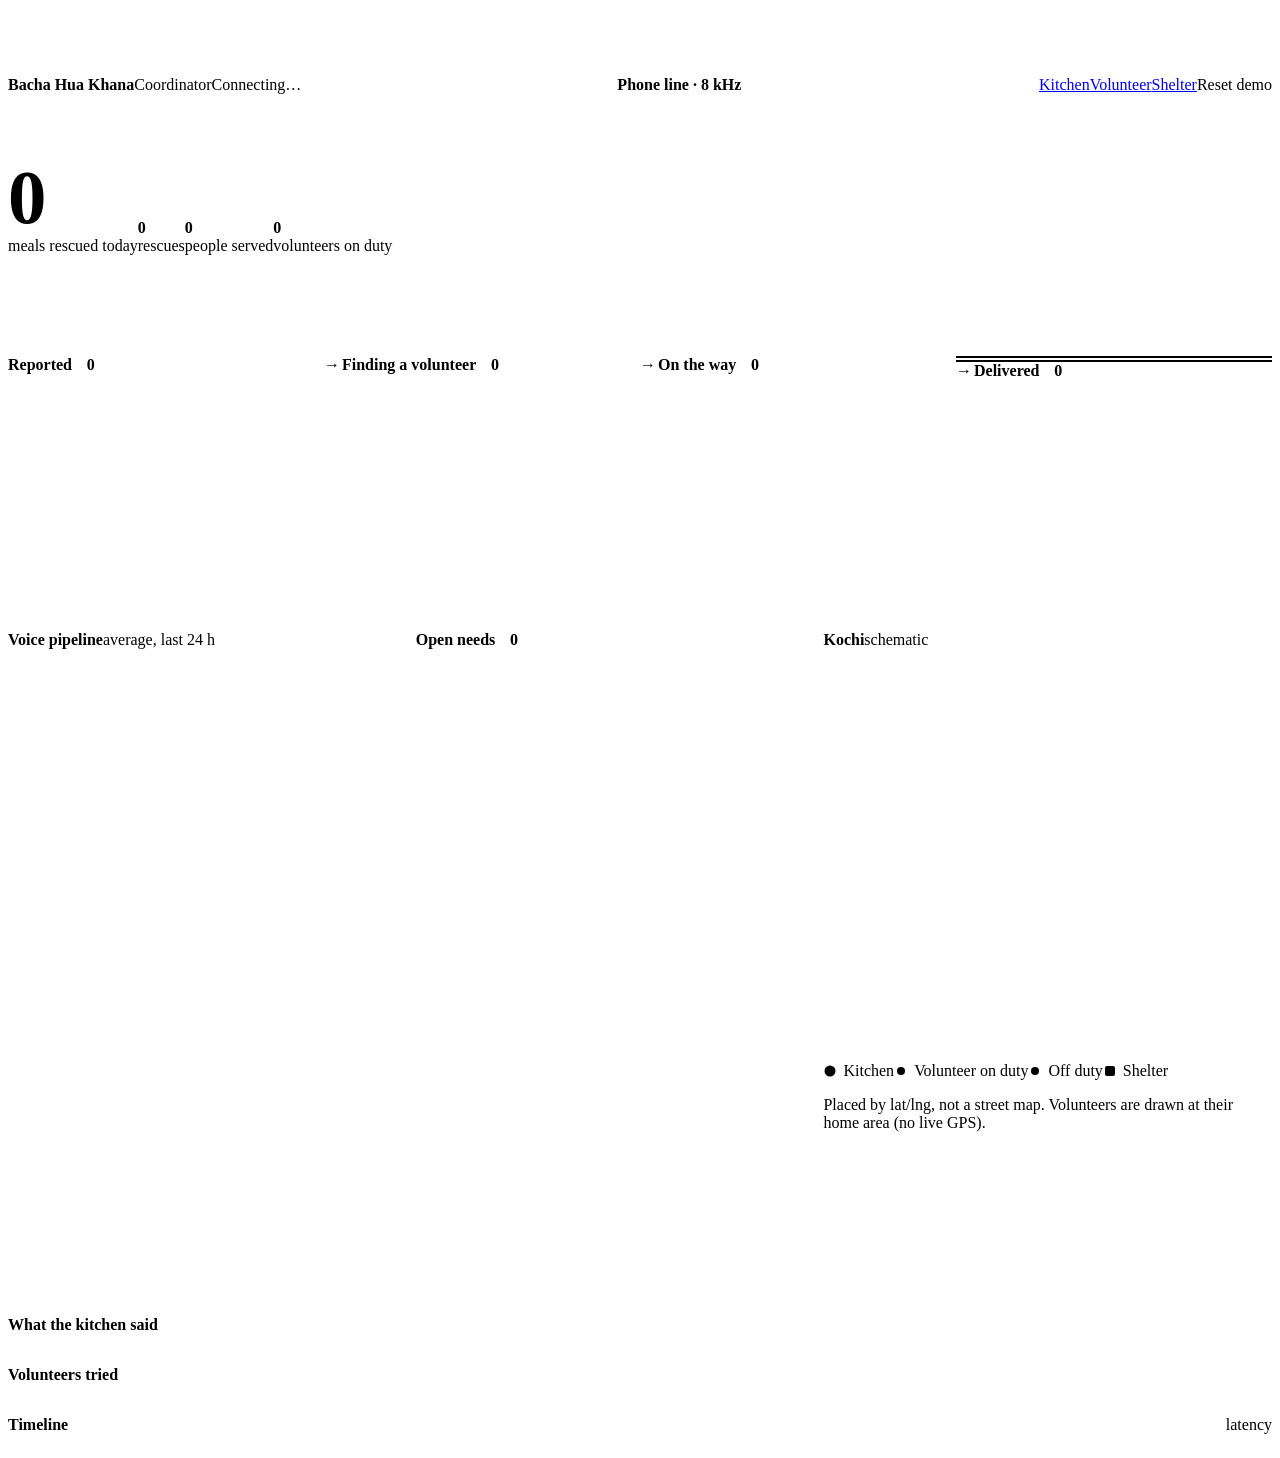
==== frontend/dashboard/index.html @ 90af8d41 "before UI v2 Snapshot of the app after PROMPTS_UI.md (design system, the four screens, home page, i" ====
<!doctype html>
<html lang="en">
<head>
  <meta charset="utf-8">
  <meta name="viewport" content="width=device-width, initial-scale=1, viewport-fit=cover">
  <meta name="theme-color" content="#FAFAF7">
  <title>Bacha Hua Khana · Dashboard</title>
  <link rel="preload" href="/assets/fonts/baloo2-latin-400-800.woff2" as="font" type="font/woff2" crossorigin>
  <link rel="preload" href="/assets/fonts/hind-latin-400.woff2" as="font" type="font/woff2" crossorigin>
  <link rel="icon" href="/assets/favicon.svg" type="image/svg+xml">
  <link rel="stylesheet" href="/assets/design.css">
  <link rel="stylesheet" href="dashboard.css">
</head>
<!-- The coordinator's live view, read as a route board: each report is a KOT slip that travels
     from "Reported" to "Delivered". Click a slip for its full timeline. Kept live by /ws/dashboard. -->
<body class="is-loading">
  <header class="top">
    <div class="brand">
      <h1 class="brand-name">Bacha Hua Khana</h1>
      <span class="brand-role">Coordinator</span>
    </div>
    <span class="conn" id="conn" data-state="reconnecting" role="status">
      <span class="conn-dot" aria-hidden="true"></span><span id="conn-word">Connecting…</span>
    </span>
    <span id="phone-mode" class="phone-badge" hidden
          title="Every clip goes through an 8 kHz, 300–3400 Hz phone-line filter before speech to text">
      <svg class="icon" aria-hidden="true"><use href="/assets/icons.svg#phone"/></svg>Phone line · 8 kHz
    </span>
    <nav class="top-links" aria-label="Other screens">
      <a href="/kitchen/">Kitchen</a><a href="/volunteer/">Volunteer</a><a href="/ngo/">Shelter</a>
    </nav>
    <button id="reset" class="quiet-btn" type="button">Reset demo</button>
  </header>

  <main id="content" data-reveal>
  <section class="strip" aria-label="Impact today">
    <div class="strip-item strip-item--hero">
      <span id="i-meals" class="strip-big num">0</span>
      <span class="strip-label">meals rescued today</span>
    </div>
    <div class="strip-item"><span id="i-rescues" class="strip-num num">0</span><span class="strip-label">rescues</span></div>
    <div class="strip-item"><span id="i-people" class="strip-num num">0</span><span class="strip-label">people served</span></div>
    <div class="strip-item"><span id="i-duty" class="strip-num num">0</span><span class="strip-label">volunteers on duty</span></div>
    <p id="i-note" class="strip-note"></p>
  </section>

  <div class="main" id="main">
    <div class="col">
      <p class="visually-hidden" id="announce" aria-live="polite"></p>
      <section class="board" aria-label="Route board: reports from kitchens to shelters">
        <section class="lane" data-lane="reported" aria-labelledby="h-reported">
          <h2 class="lane-h" id="h-reported">Reported <span class="lane-n num" id="n-reported">0</span></h2>
          <ol class="lane-list" id="lane-reported"></ol>
        </section>
        <section class="lane" data-lane="finding" aria-labelledby="h-finding">
          <h2 class="lane-h" id="h-finding">Finding a volunteer <span class="lane-n num" id="n-finding">0</span></h2>
          <ol class="lane-list" id="lane-finding"></ol>
        </section>
        <section class="lane" data-lane="on_way" aria-labelledby="h-on_way">
          <h2 class="lane-h" id="h-on_way">On the way <span class="lane-n num" id="n-on_way">0</span></h2>
          <ol class="lane-list" id="lane-on_way"></ol>
        </section>
        <section class="lane" data-lane="delivered" aria-labelledby="h-delivered">
          <h2 class="lane-h" id="h-delivered">Delivered <span class="lane-n num" id="n-delivered">0</span></h2>
          <ol class="lane-list" id="lane-delivered"></ol>
        </section>
      </section>

      <details class="disclosure closed" id="closed" hidden>
        <summary>Closed today: cancelled or expired <span class="lane-n num" id="n-closed">0</span>
          <svg class="icon" aria-hidden="true"><use href="/assets/icons.svg#chevron-down"/></svg></summary>
        <ol class="lane-list closed-list" id="lane-closed"></ol>
      </details>

      <div class="below">
        <div class="below-left">
        <section class="panel pipeline" aria-labelledby="pipe-h">
          <h2 id="pipe-h" class="panel-h">Voice pipeline <span class="panel-sub">average, last 24 h</span></h2>
          <dl id="pipeline" class="pipe"></dl>
          <p id="pipe-note" class="panel-note"></p>
        </section>
        <section class="panel needs" aria-labelledby="needs-h">
          <h2 id="needs-h" class="panel-h">Open needs <span class="lane-n num" id="n-needs">0</span></h2>
          <ol id="needs" class="need-list"></ol>
        </section>
        </div>
        <section class="panel map" aria-labelledby="map-h">
          <h2 id="map-h" class="panel-h">Kochi <span class="panel-sub">schematic</span></h2>
          <svg id="map" class="map-svg" viewBox="0 0 360 460" role="img" aria-labelledby="map-h map-cap"></svg>
          <ul class="map-key" aria-label="Map key">
            <li><svg viewBox="0 0 14 14" aria-hidden="true"><circle cx="7" cy="7" r="5.5" class="m-kitchen"/></svg>Kitchen</li>
            <li><svg viewBox="0 0 14 14" aria-hidden="true"><circle cx="7" cy="7" r="4" class="m-vol"/></svg>Volunteer on duty</li>
            <li><svg viewBox="0 0 14 14" aria-hidden="true"><circle cx="7" cy="7" r="4" class="m-vol is-off"/></svg>Off duty</li>
            <li><svg viewBox="0 0 14 14" aria-hidden="true"><rect x="2" y="2" width="10" height="10" rx="2" class="m-ngo"/></svg>Shelter</li>
          </ul>
          <ul id="map-routes" class="map-routes" aria-label="Routes on the map"></ul>
          <p id="map-cap" class="panel-note">Placed by lat/lng, not a street map. Volunteers are drawn at their home area (no live GPS).</p>
        </section>
      </div>
    </div>

    <aside class="detail" id="detail" hidden aria-labelledby="d-title">
      <header class="detail-head">
        <div>
          <p class="detail-number num" id="d-number"></p>
          <h2 id="d-title" class="detail-title"></h2>
        </div>
        <button id="d-close" class="icon-btn" type="button" aria-label="Close">
          <svg class="icon" aria-hidden="true"><use href="/assets/icons.svg#cross"/></svg>
        </button>
      </header>
      <div class="detail-status" id="d-status"></div>
      <section class="detail-sec" aria-labelledby="d-heard-h">
        <h3 id="d-heard-h" class="sec-h">What the kitchen said</h3>
        <blockquote id="d-heard" class="heard"></blockquote>
        <dl id="d-fields" class="facts"></dl>
      </section>
      <section class="detail-sec" aria-labelledby="d-tried-h">
        <h3 id="d-tried-h" class="sec-h">Volunteers tried</h3>
        <ol id="d-tried" class="tried"></ol>
      </section>
      <section class="detail-sec" aria-labelledby="d-steps-h">
        <h3 id="d-steps-h" class="sec-h">Timeline <span class="sec-ms">latency</span></h3>
        <ol id="d-steps" class="steps"></ol>
      </section>
      <div class="detail-actions">
        <button id="d-pickup" class="btn btn-secondary" type="button" hidden>Mark picked up</button>
        <button id="d-share" class="btn btn-primary" type="button" hidden>Share impact card</button>
      </div>
    </aside>
  </div>

  </main>

  <dialog id="share" class="sheet share" aria-labelledby="s-title">
    <div class="share-head">
      <h2 id="s-title">Share this rescue</h2>
      <button id="s-close" class="icon-btn" type="button" aria-label="Close">
        <svg class="icon" aria-hidden="true"><use href="/assets/icons.svg#cross"/></svg>
      </button>
    </div>
    <div class="seg share-size" role="radiogroup" aria-label="Card size">
      <button class="seg-btn" type="button" role="radio" aria-checked="true" data-format="square">Square 1:1</button>
      <button class="seg-btn" type="button" role="radio" aria-checked="false" data-format="portrait">Portrait 4:5</button>
    </div>
    <img id="s-img" class="share-img" alt="Impact card for this rescue" width="1080" height="1080">
    <p id="s-error" class="callout callout--error" hidden>The card isn't ready yet. Try again in a moment.</p>
    <div class="cluster">
      <a id="s-download" class="btn btn-primary" download>Download PNG</a>
      <button id="s-share" class="btn btn-secondary" type="button" hidden>Share…</button>
    </div>
    <p class="panel-note" id="s-note">1080 × 1080, ready for Instagram, LinkedIn or WhatsApp.</p>
  </dialog>

  <script type="module" src="app.js"></script>
</body>
</html>
---- frontend/dashboard/dashboard.css ----
/* Coordinator dashboard: a route board of KOT slips. Desktop first (1280px+), works on
   tablets. Tokens and components come from /assets/design.css (see DESIGN.md). */

body { min-width: 0; }

/* ------------------------------------------------------------------ header */
.top {
  display: flex;
  flex-wrap: wrap;
  align-items: center;
  gap: var(--space-3) var(--space-5);
  padding: var(--space-4) var(--space-5);
  border-bottom: 1px solid var(--steel);
  background: var(--paper);
}
.brand { display: flex; align-items: baseline; gap: var(--space-3); }
.brand-name { font-family: var(--font-display); font-size: var(--step-2); font-weight: 700; line-height: 1; margin: 0; }
.brand-role { color: var(--steel-dark); font-size: var(--text-small); }
.phone-badge {
  display: inline-flex; align-items: center; gap: 6px;
  padding: 2px 10px; border: 1.5px solid var(--ink); border-radius: 999px;
  font-size: var(--text-small); font-weight: 600;
}
.top-links { display: flex; gap: var(--space-4); margin-left: auto; font-size: var(--text-small); }
.quiet-btn {
  min-height: var(--tap); padding: 0 var(--space-4);
  border: 1px solid var(--steel); border-radius: var(--radius-control);
  background: transparent; color: var(--steel-dark);
  font: inherit; font-size: var(--text-small); cursor: pointer;
}
.quiet-btn:hover { border-color: var(--mirchi); color: var(--mirchi); }

/* ------------------------------------------------------------------ impact strip */
.strip {
  display: flex;
  flex-wrap: wrap;
  align-items: flex-end;
  gap: var(--space-4) var(--space-7);
  padding: var(--space-5) var(--space-5) var(--space-4);
}
.strip-item { display: grid; gap: 2px; }
.strip-big, .strip-num { font-family: var(--font-display); font-weight: 700; line-height: .95; }
.strip-big { font-size: clamp(3.5rem, 6vw, 5.5rem); color: var(--leaf); }
.strip-num { font-size: var(--step-4); }
.strip-label { color: var(--steel-dark); font-size: var(--text-small); }
.strip-note { flex-basis: 100%; min-height: 1.5em; color: var(--steel-dark); font-size: var(--text-small);
              max-width: none; }

/* ------------------------------------------------------------------ layout */
.main {
  display: grid;
  grid-template-columns: minmax(0, 1fr);
  gap: var(--space-5);
  padding: 0 var(--space-5) var(--space-7);
}
.col { display: grid; gap: var(--space-5); min-width: 0; container-type: inline-size; }

/* ------------------------------------------------------------------ route board */
.board {
  display: grid;
  grid-template-columns: repeat(4, minmax(0, 1fr));
  gap: var(--space-4);
}
.lane { display: grid; grid-template-rows: auto 1fr; gap: var(--space-3); min-width: 0; }
.lane-h {
  display: flex; align-items: center; gap: var(--space-2);
  padding-top: var(--space-2);
  border-top: 4px solid var(--steel);
  font-size: var(--step-1);
}
.lane[data-lane="reported"] .lane-h { border-top-color: var(--haldi); }
.lane[data-lane="finding"] .lane-h { border-top-color: var(--steel-dark); }
.lane[data-lane="on_way"] .lane-h { border-top-color: var(--leaf); }
.lane[data-lane="delivered"] .lane-h { border-top-color: var(--leaf); border-top-style: double; border-top-width: 6px; }
/* the arrow of travel between lane headings */
.lane + .lane .lane-h::before {
  content: "→"; margin-left: calc(-1 * var(--space-4) + 2px); margin-right: 2px;
  color: var(--steel-dark); font-family: var(--font-body); font-weight: 400;
}
.lane-n {
  min-width: 1.6em; padding: 0 6px; border-radius: 999px;
  background: var(--steel); color: var(--ink);
  font-family: var(--font-body); font-size: var(--text-small); font-weight: 600; text-align: center;
}
.lane-list {
  display: grid; align-content: start; gap: var(--space-4);
  min-height: 14rem; margin: 0; padding: 0; list-style: none;
}
.lane-empty {
  display: grid; place-items: center; min-height: 6rem;
  border: 2px dashed var(--steel); border-radius: var(--radius-slip);
  color: var(--steel-dark); font-size: var(--text-small);
}
.slip-item { min-width: 0; }

/* The compact KOT: same ticket, smaller type, a few extra lines. */
.kot--compact { position: relative; max-width: none; }
.kot--compact .kot-paper { padding: var(--space-3) var(--space-3) calc(var(--space-3) + var(--tooth) / 2); }
.kot--compact .kot-head { gap: var(--space-1); padding-bottom: var(--space-2); }
.kot--compact .kot-kitchen { font-size: var(--step-0); }
.kot--compact .kot-line { grid-template-columns: 4.75rem minmax(0, 1fr); gap: var(--space-2); padding: 6px 0; }
.kot--compact .kot-line--food { grid-template-columns: 1fr; padding-top: var(--space-2); }
.kot--compact .qty, .kot--compact .kot-slot--qty { font-size: var(--step-2); }
.kot--compact .kot-dish, .kot--compact .kot-slot--dish { font-size: var(--step-0); }
.kot--compact .kot-mark { width: 1.1rem; height: 1.1rem; }
.kot--compact .kot-value { font-size: var(--text-small); }
.kot--compact .kot-line--food .kot-value { font-size: var(--step-0); }
.kot--compact .pill { white-space: normal; min-height: 28px; padding-block: 3px; }
.kot--compact .kot-meta { justify-content: flex-start; }
.slip-extra { display: grid; gap: var(--space-1); padding-top: var(--space-2); border-top: 1px dashed var(--steel);
              font-size: var(--text-small); }
.slip-extra:empty { display: none; }
.slip-to { display: flex; flex-wrap: wrap; align-items: center; gap: 2px 6px; max-width: none; }
.slip-to .icon { color: var(--steel-dark); }
.slip-nos { display: flex; flex-wrap: wrap; gap: var(--space-1); }
/* A volunteer who said no: a small mirchi mark, so the fallback is visible on the slip. */
.no-mark {
  display: inline-flex; align-items: center; gap: 3px;
  padding: 0 6px; border-radius: var(--radius-slip);
  background: var(--mirchi-soft); color: var(--mirchi); font-weight: 600;
}
.no-mark .icon { width: 1em; height: 1em; }
/* the whole slip opens its timeline */
.slip-open {
  position: absolute; inset: 0; z-index: 1;
  border: 0; border-radius: var(--radius-slip); background: transparent; cursor: pointer;
}
.slip-open:focus-visible { outline-offset: 3px; }
.kot--compact:hover .kot-paper { background: var(--rice); }
.kot--compact.is-selected .kot-paper { box-shadow: inset 4px 0 var(--leaf); background: var(--leaf-soft); }
.kot--compact[data-status="CANCELLED"] .kot-paper,
.kot--compact[data-status="EXPIRED"] .kot-paper { opacity: .75; }

.closed > summary { font-size: var(--step-0); }
.closed-list { grid-template-columns: repeat(4, minmax(0, 1fr)); min-height: 0; padding-bottom: var(--space-4); }

/* ------------------------------------------------------------------ panels under the board */
.below { display: grid; gap: var(--space-4); grid-template-columns: minmax(0, 1fr) minmax(0, 1.1fr);
         grid-template-areas: "left map"; align-items: start; }
.below-left { grid-area: left; display: grid; gap: var(--space-4); align-content: start; min-width: 0; }
@container (min-width: 1100px) {
  .below { grid-template-columns: minmax(0, 1fr) minmax(0, 1fr) minmax(0, 1.1fr);
           grid-template-areas: "pipe needs map"; }
  .below-left { display: contents; }
  .pipeline { grid-area: pipe; }
  .needs { grid-area: needs; }
}
.map { grid-area: map; }
.panel {
  display: grid; gap: var(--space-3); align-content: start; min-width: 0;
  padding: var(--space-4);
  border: 1px solid var(--steel); border-radius: var(--radius-control);
  background: var(--paper);
}
.panel-h { display: flex; align-items: center; flex-wrap: wrap; gap: var(--space-2); font-size: var(--step-1); }
.panel-sub { color: var(--steel-dark); font-family: var(--font-body); font-size: var(--text-small); font-weight: 400; }
.panel-note { color: var(--steel-dark); font-size: var(--text-small); }

.pipe { display: grid; margin: 0; }
.pipe > div { display: grid; grid-template-columns: 1fr auto; align-items: baseline; gap: var(--space-3);
              padding: var(--space-2) 0; }
.pipe > div + div { border-top: 1px dashed var(--steel); }
.pipe dt { font-weight: 600; }
.pipe dd { margin: 0; text-align: right; }
.pipe-ms { font-family: var(--font-display); font-size: var(--step-2); font-weight: 700; line-height: 1; }
.pipe-n { display: block; color: var(--steel-dark); font-size: var(--text-small); }

.need-list { display: grid; margin: 0; padding: 0; list-style: none; }
.need-row { display: grid; grid-template-columns: minmax(0, 1fr) auto; gap: 2px var(--space-3);
            padding: var(--space-2) 0; }
.need-row + .need-row { border-top: 1px dashed var(--steel); }
.need-name { font-weight: 600; }
.need-meta { color: var(--steel-dark); font-size: var(--text-small); grid-column: 1; }
.need-row .pill { grid-row: 1 / span 2; grid-column: 2; align-self: center; }
.need-row.is-empty { display: block; color: var(--steel-dark); }

/* ------------------------------------------------------------------ map */
.map-svg { display: block; width: 100%; height: auto; max-height: 400px;
           background: var(--rice); border-radius: var(--radius-slip); }
.m-area { fill: var(--paper); stroke: var(--steel); stroke-width: 1; }
.m-area-label { fill: var(--steel-dark); font-family: var(--font-body); font-size: 15px; font-weight: 600; }
.m-kitchen { fill: var(--haldi); stroke: var(--ink); stroke-width: 1.5; }
.m-vol { fill: var(--leaf); stroke: var(--paper); stroke-width: 1.5; }
.m-vol.is-off { fill: var(--paper); stroke: var(--leaf); stroke-width: 1.5; }
.m-ngo { fill: var(--steel-dark); stroke: var(--paper); stroke-width: 1.5; }
.m-route { fill: none; stroke: var(--steel-dark); stroke-width: 1.5; stroke-dasharray: 4 4;
           stroke-linecap: round; stroke-linejoin: round; opacity: .7; }
.m-route.is-active { stroke: var(--leaf); stroke-width: 3.5; stroke-dasharray: none; opacity: 1; }
.m-route.is-asking { stroke: var(--leaf); stroke-width: 2.5; stroke-dasharray: 6 5; opacity: 1; }
/* A route's stops, named under the map: the line style says which route it is. */
.map-routes { display: grid; gap: var(--space-1); margin: 0; padding: 0; list-style: none; font-size: var(--text-small); }
.map-routes:empty { display: none; }
.map-routes li { display: grid; grid-template-columns: 28px minmax(0, 1fr); align-items: center; gap: var(--space-2); }
.map-routes svg { width: 28px; height: 8px; }
.map-key { display: flex; flex-wrap: wrap; gap: var(--space-1) var(--space-4); margin: 0; padding: 0;
           list-style: none; font-size: var(--text-small); }
.map-key li { display: inline-flex; align-items: center; gap: 6px; }
.map-key svg { width: 14px; height: 14px; }

/* ------------------------------------------------------------------ detail panel */
.detail {
  display: grid; align-content: start; gap: var(--space-4);
  padding: var(--space-4) var(--space-5) var(--space-6);
  background: var(--paper);
  border: 1px solid var(--steel); border-radius: var(--radius-control);
  overflow-y: auto; overscroll-behavior: contain;
}
.detail-head { display: flex; align-items: flex-start; justify-content: space-between; gap: var(--space-3); }
.detail-number { color: var(--steel-dark); font-size: var(--text-small); }
.detail-title { font-size: var(--step-2); }
.detail-status { display: flex; flex-wrap: wrap; align-items: center; gap: var(--space-2) var(--space-3); }
.detail-status .pill { white-space: normal; }
.detail-sec { display: grid; gap: var(--space-2); padding-top: var(--space-3); border-top: 2px dashed var(--steel); }
.sec-h { display: flex; justify-content: space-between; font-size: var(--step-0); }
.sec-ms { color: var(--steel-dark); font-family: var(--font-body); font-size: var(--text-small); font-weight: 400; }
.heard { margin: 0; padding: var(--space-2) var(--space-3); border-left: 4px solid var(--haldi);
         background: var(--haldi-soft); font-size: var(--step-1); line-height: 1.45; }
.heard.is-empty { border-left-color: var(--steel); background: var(--rice); color: var(--steel-dark); font-size: var(--step-0); }
.facts { display: grid; grid-template-columns: 7rem minmax(0, 1fr); gap: var(--space-1) var(--space-3); margin: 0; }
.facts dt { color: var(--steel-dark); font-size: var(--text-small); padding-top: 2px; }
.facts dd { margin: 0; font-weight: 600; overflow-wrap: anywhere; }
.facts .icon { color: var(--leaf); }
.facts .is-no { color: var(--mirchi); }

.tried, .steps { display: grid; margin: 0; padding: 0; list-style: none; }
.tried li { display: grid; grid-template-columns: 1.5rem minmax(0, 1fr) auto; align-items: baseline;
            gap: var(--space-2); padding: 6px 0; }
.tried li + li { border-top: 1px dashed var(--steel); }
.tried-rank { color: var(--steel-dark); font-size: var(--text-small); }
.tried-name { font-weight: 600; }
.tried-said { display: block; color: var(--steel-dark); font-size: var(--text-small); font-weight: 400; }
.tried-state { display: inline-flex; align-items: center; gap: 4px; font-size: var(--text-small); font-weight: 600; }
.tried-state.is-yes { color: var(--leaf); }
.tried-state.is-no { color: var(--mirchi); }
.tried-state.is-wait { color: var(--ink); }
.tried-state.is-muted { color: var(--steel-dark); }

.steps li { display: grid; grid-template-columns: 4.25rem 1.5rem minmax(0, 1fr) auto; align-items: start;
            gap: var(--space-2); padding: 6px 0; font-size: var(--text-small); }
.steps li + li { border-top: 1px dotted var(--steel); }
.step-time { color: var(--steel-dark); font-variant-numeric: tabular-nums; padding-top: 2px; }
.step-icon { display: grid; place-items: center; padding-top: 2px; color: var(--steel-dark); }
.step-text { min-width: 0; overflow-wrap: anywhere; color: var(--ink); font-size: var(--step-0); line-height: 1.4; }
.step-detail { display: block; color: var(--steel-dark); font-size: var(--text-small); }
.step-ms { color: var(--ink); font-variant-numeric: tabular-nums; font-weight: 600; text-align: right; padding-top: 2px; white-space: nowrap; }
.steps .is-good .step-icon { color: var(--leaf); }
.steps .is-warn .step-icon { color: var(--mirchi); }
.steps .is-warn .step-text { color: var(--mirchi); }
.steps .is-voice .step-icon { color: var(--leaf); }
.steps .is-muted .step-text { color: var(--steel-dark); }
.play-btn {
  display: inline-flex; align-items: center; justify-content: center; gap: 4px;
  min-height: 44px; margin-top: var(--space-1); padding: 0 var(--space-4) 0 var(--space-3);
  border: 1.5px solid var(--leaf); border-radius: 999px;
  background: var(--paper); color: var(--leaf);
  font: inherit; font-size: var(--text-small); font-weight: 600; cursor: pointer;
}
.play-btn:hover { background: var(--leaf-soft); }
.play-btn.is-playing { background: var(--leaf); color: var(--paper); }
.detail-actions { display: flex; flex-wrap: wrap; gap: var(--space-3); }
.detail-actions:not(:has(:not([hidden]))) { display: none; }

.icon-btn {
  display: inline-grid; place-items: center; width: var(--tap); height: var(--tap); flex: none;
  border: 1px solid var(--steel); border-radius: var(--radius-control);
  background: var(--paper); color: var(--ink); cursor: pointer;
}
.icon-btn:hover { border-color: var(--ink); }

/* ------------------------------------------------------------------ share dialog */
.share { width: min(34rem, calc(100vw - 32px)); }
.share-head { display: flex; align-items: center; justify-content: space-between; margin-bottom: var(--space-3); }
.share-head h2 { margin: 0; }
.share-size { margin-bottom: var(--space-3); }
.share-img { max-height: 60dvh; object-fit: contain; }
.share-img { display: block; width: 100%; height: auto; margin-bottom: var(--space-3);
             border: 1px solid var(--steel); border-radius: var(--radius-control); background: var(--paper); }
.share .callout { margin-bottom: var(--space-3); }
.share .panel-note { margin-top: var(--space-3); }

/* ------------------------------------------------------------------ widths */
/* Wide: the detail panel sits beside the board and the lanes make room. */
@media (min-width: 1200px) {
  .main.has-detail { grid-template-columns: minmax(0, 1fr) 26rem; }
  .detail { position: sticky; top: var(--space-4); max-height: calc(100dvh - 2 * var(--space-4)); }
}
/* Narrower: the panel slides over the board from the right. */
@media (max-width: 1199.98px) {
  .detail {
    position: fixed; z-index: 10; top: 0; right: 0; bottom: 0;
    width: min(27rem, 100vw);
    border: 0; border-left: 2px solid var(--ink); border-radius: 0;
  }
}
/* Portrait tablet: lanes in a 2 x 2 grid. */
@media (max-width: 899.98px) {
  .board, .closed-list { grid-template-columns: repeat(2, minmax(0, 1fr)); }
  .lane + .lane .lane-h::before { content: none; }
  .below { grid-template-columns: minmax(0, 1fr); grid-template-areas: "left" "map"; }
  .top-links { margin-left: 0; }
}
@media (max-width: 599.98px) {
  .top, .strip { padding-inline: var(--space-4); }
  .main { padding-inline: var(--space-4); }
  .board, .closed-list { grid-template-columns: minmax(0, 1fr); }
  .lane-list { min-height: 0; }
  .strip { gap: var(--space-4) var(--space-5); }
}
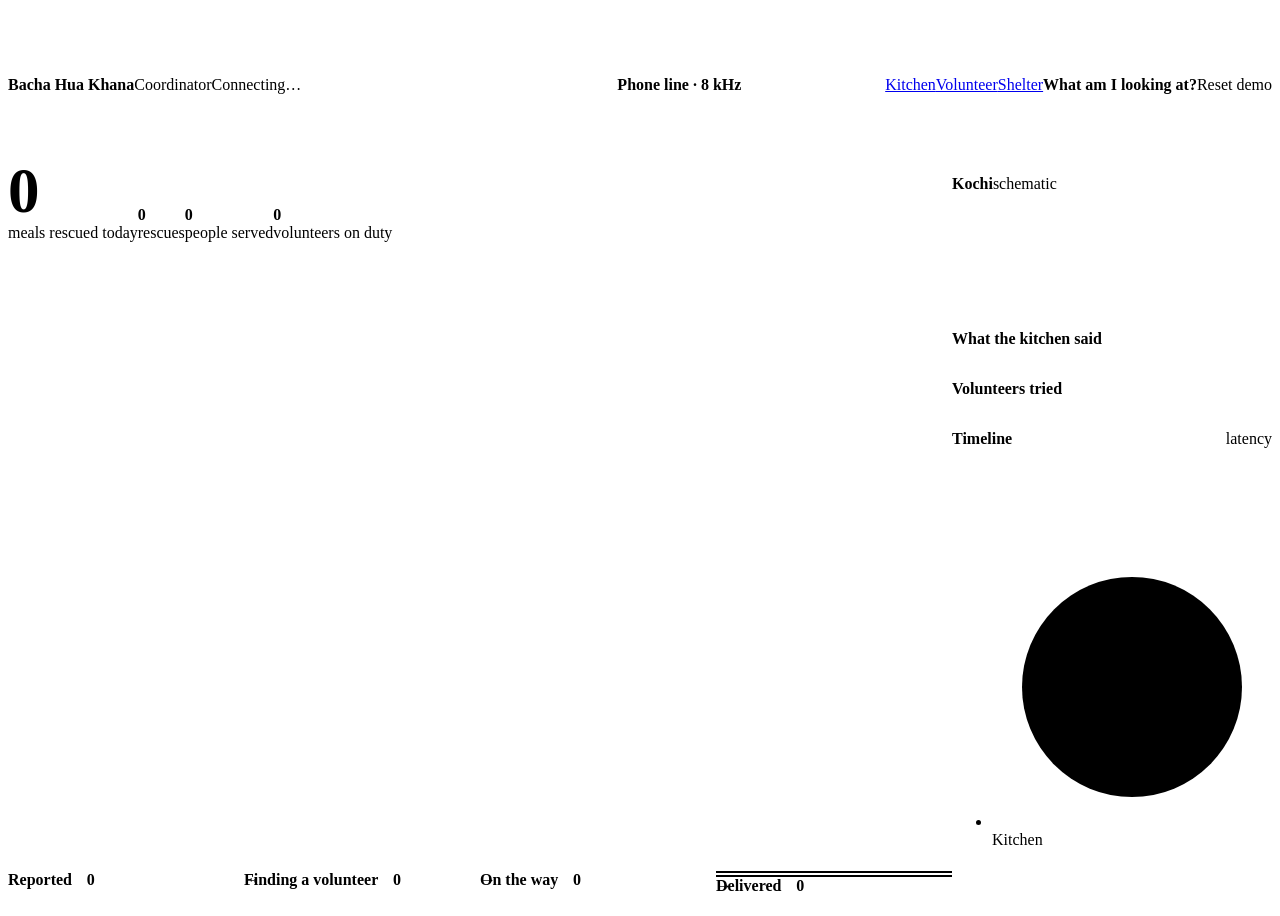
==== commit 80bfe698: "UI v2, Hindi voice fixes and live-tested workflow - One screen on a laptop for every app page (fitMi" ====
--- a/frontend/dashboard/index.html
+++ b/frontend/dashboard/index.html
@@ -29,11 +29,17 @@
     <nav class="top-links" aria-label="Other screens">
       <a href="/kitchen/">Kitchen</a><a href="/volunteer/">Volunteer</a><a href="/ngo/">Shelter</a>
     </nav>
+    <button id="explain" class="quiet-btn explain-btn" type="button" aria-pressed="false">What am I looking at?</button>
     <button id="reset" class="quiet-btn" type="button">Reset demo</button>
   </header>
+  <div class="callout callout--error dash-problem" id="problem" role="alert" hidden>
+    <svg class="icon" aria-hidden="true"><use href="/assets/icons.svg#cross"/></svg>
+    <p id="problem-text"></p>
+  </div>
 
   <main id="content" data-reveal>
   <section class="strip" aria-label="Impact today">
+    <p class="explain" hidden>Meals count only finished rescues: delivered to a shelter, or picked up when no shelter had asked. “On duty” means the volunteer has their page open right now.</p>
     <div class="strip-item strip-item--hero">
       <span id="i-meals" class="strip-big num">0</span>
       <span class="strip-label">meals rescued today</span>
@@ -47,21 +53,25 @@
   <div class="main" id="main">
     <div class="col">
       <p class="visually-hidden" id="announce" aria-live="polite"></p>
-      <section class="board" aria-label="Route board: reports from kitchens to shelters">
+      <section class="board" id="board" aria-label="Route board: reports from kitchens to shelters">
         <section class="lane" data-lane="reported" aria-labelledby="h-reported">
           <h2 class="lane-h" id="h-reported">Reported <span class="lane-n num" id="n-reported">0</span></h2>
+          <p class="explain" hidden>A kitchen just spoke. The app reads the report back and asks two safety questions before anything moves.</p>
           <ol class="lane-list" id="lane-reported"></ol>
         </section>
         <section class="lane" data-lane="finding" aria-labelledby="h-finding">
           <h2 class="lane-h" id="h-finding">Finding a volunteer <span class="lane-n num" id="n-finding">0</span></h2>
+          <p class="explain" hidden>Confirmed, covered food. Volunteers are called one at a time, nearest first; a “no” passes it to the next.</p>
           <ol class="lane-list" id="lane-finding"></ol>
         </section>
         <section class="lane" data-lane="on_way" aria-labelledby="h-on_way">
           <h2 class="lane-h" id="h-on_way">On the way <span class="lane-n num" id="n-on_way">0</span></h2>
+          <p class="explain" hidden>A volunteer said yes and is carrying the food, to the shelter that asked for it if there is one.</p>
           <ol class="lane-list" id="lane-on_way"></ol>
         </section>
         <section class="lane" data-lane="delivered" aria-labelledby="h-delivered">
           <h2 class="lane-h" id="h-delivered">Delivered <span class="lane-n num" id="n-delivered">0</span></h2>
+          <p class="explain" hidden>The shelter said it arrived, or it was a pickup with no shelter. Click any slip for its full timeline.</p>
           <ol class="lane-list" id="lane-delivered"></ol>
         </section>
       </section>
@@ -71,8 +81,10 @@
           <svg class="icon" aria-hidden="true"><use href="/assets/icons.svg#chevron-down"/></svg></summary>
         <ol class="lane-list closed-list" id="lane-closed"></ol>
       </details>
+    </div>
 
-      <div class="below">
+    <!-- Under the board on smaller screens; a side column on a laptop, where the page fits one screen. -->
+    <div class="below">
         <div class="below-left">
         <section class="panel pipeline" aria-labelledby="pipe-h">
           <h2 id="pipe-h" class="panel-h">Voice pipeline <span class="panel-sub">average, last 24 h</span></h2>
@@ -96,7 +108,6 @@
           <ul id="map-routes" class="map-routes" aria-label="Routes on the map"></ul>
           <p id="map-cap" class="panel-note">Placed by lat/lng, not a street map. Volunteers are drawn at their home area (no live GPS).</p>
         </section>
-      </div>
     </div>
 
     <aside class="detail" id="detail" hidden aria-labelledby="d-title">
@@ -109,6 +120,7 @@
           <svg class="icon" aria-hidden="true"><use href="/assets/icons.svg#cross"/></svg>
         </button>
       </header>
+      <div class="detail-skeleton" id="d-skeleton" aria-hidden="true" hidden></div>
       <div class="detail-status" id="d-status"></div>
       <section class="detail-sec" aria-labelledby="d-heard-h">
         <h3 id="d-heard-h" class="sec-h">What the kitchen said</h3>
--- a/frontend/dashboard/dashboard.css
+++ b/frontend/dashboard/dashboard.css
@@ -50,10 +50,14 @@
 .main {
   display: grid;
   grid-template-columns: minmax(0, 1fr);
+  grid-template-areas: "col" "below";
   gap: var(--space-5);
   padding: 0 var(--space-5) var(--space-7);
-}
-.col { display: grid; gap: var(--space-5); min-width: 0; container-type: inline-size; }
+  container-type: inline-size;
+}
+.col { grid-area: col; display: grid; gap: var(--space-5); min-width: 0; }
+.below { grid-area: below; }
+.detail { grid-area: detail; }
 
 /* ------------------------------------------------------------------ route board */
 .board {
@@ -61,11 +65,38 @@
   grid-template-columns: repeat(4, minmax(0, 1fr));
   gap: var(--space-4);
 }
-.lane { display: grid; grid-template-rows: auto 1fr; gap: var(--space-3); min-width: 0; }
+.lane { display: grid; align-content: start; gap: var(--space-3); min-width: 0; }
+
+/* "What am I looking at?": a one-line note under each shelf and over the impact strip. */
+.explain { flex-basis: 100%; max-width: none; margin: 0; padding: var(--space-2) var(--space-3);
+           border-left: 4px solid var(--haldi); border-radius: var(--radius-slip); background: var(--haldi-soft);
+           font-size: var(--text-small); line-height: 1.4; }
+.explain-btn { border: 2px solid var(--ink); color: var(--ink); font-weight: 600; }
+.explain-btn:hover { border-color: var(--leaf); color: var(--leaf); }
+.explain-btn[aria-pressed="true"] { border-color: var(--leaf); background: var(--leaf); color: var(--paper); }
+.dash-problem { margin: var(--space-3) var(--space-5) 0; }
+
+/* Map and board point at each other: a dot's slips are outlined, the rest step back. */
+.slip-item { transition: opacity .2s; }
+.board.is-linking .slip-item:not(.is-related) { opacity: .45; }
+.slip-item.is-related .kot-paper { box-shadow: inset 0 0 0 3px var(--leaf); }
+.m-dot { cursor: pointer; transform-box: fill-box; transform-origin: center; transition: transform .15s; }
+.m-dot.is-related { transform: scale(1.45); stroke: var(--ink); stroke-width: 2.5; }
+.m-dot:focus-visible { outline: var(--focus-ring); outline-offset: 3px; }
+
+.detail-skeleton .kot { max-width: none; }
+.detail.is-loading-detail .detail-sec, .detail.is-loading-detail .detail-status,
+.detail.is-loading-detail .detail-actions { display: none; }
+/* Lane headings are a steel pass shelf: a counter strip with an edge lip; the lane's colour is
+   the thin line along its top. Slips sit below on the kolam dots. */
 .lane-h {
+  position: relative;
   display: flex; align-items: center; gap: var(--space-2);
-  padding-top: var(--space-2);
+  padding: var(--space-2) var(--space-3);
   border-top: 4px solid var(--steel);
+  border-bottom: 3px solid var(--counter-edge);
+  border-radius: var(--radius-slip) var(--radius-slip) 0 0;
+  background: var(--counter);
   font-size: var(--step-1);
 }
 .lane[data-lane="reported"] .lane-h { border-top-color: var(--haldi); }
@@ -74,8 +105,8 @@
 .lane[data-lane="delivered"] .lane-h { border-top-color: var(--leaf); border-top-style: double; border-top-width: 6px; }
 /* the arrow of travel between lane headings */
 .lane + .lane .lane-h::before {
-  content: "→"; margin-left: calc(-1 * var(--space-4) + 2px); margin-right: 2px;
-  color: var(--steel-dark); font-family: var(--font-body); font-weight: 400;
+  content: "→"; position: absolute; left: calc(-1 * var(--space-4)); width: var(--space-4);
+  color: var(--steel-dark); font-family: var(--font-body); font-weight: 400; text-align: center;
 }
 .lane-n {
   min-width: 1.6em; padding: 0 6px; border-radius: 999px;
@@ -86,11 +117,14 @@
   display: grid; align-content: start; gap: var(--space-4);
   min-height: 14rem; margin: 0; padding: 0; list-style: none;
 }
-.lane-empty {
-  display: grid; place-items: center; min-height: 6rem;
-  border: 2px dashed var(--steel); border-radius: var(--radius-slip);
-  color: var(--steel-dark); font-size: var(--text-small);
-}
+/* An empty lane: the dashed outline of a slip (torn edge and all), saying what lands here. */
+.lane-empty { position: relative; display: grid; place-items: center; min-height: 7.5rem;
+              padding: var(--space-4) var(--space-4) var(--space-5); color: var(--steel-dark);
+              font-size: var(--text-small); text-align: center; }
+.lane-empty svg { position: absolute; inset: 0; width: 100%; height: 100%; overflow: visible; }
+.lane-empty path { fill: var(--rice); stroke: var(--steel-dark); stroke-width: 1.5; stroke-dasharray: 5 5;
+                   opacity: .7; vector-effect: non-scaling-stroke; }
+.lane-empty p { position: relative; }
 .slip-item { min-width: 0; }
 
 /* The compact KOT: same ticket, smaller type, a few extra lines. */
@@ -135,7 +169,7 @@
 .closed-list { grid-template-columns: repeat(4, minmax(0, 1fr)); min-height: 0; padding-bottom: var(--space-4); }
 
 /* ------------------------------------------------------------------ panels under the board */
-.below { display: grid; gap: var(--space-4); grid-template-columns: minmax(0, 1fr) minmax(0, 1.1fr);
+.below { display: grid; gap: var(--space-4); grid-template-columns: minmax(0, 1fr) minmax(0, 1.1fr); min-width: 0;
          grid-template-areas: "left map"; align-items: start; }
 .below-left { grid-area: left; display: grid; gap: var(--space-4); align-content: start; min-width: 0; }
 @container (min-width: 1100px) {
@@ -175,27 +209,12 @@
 .need-row.is-empty { display: block; color: var(--steel-dark); }
 
 /* ------------------------------------------------------------------ map */
-.map-svg { display: block; width: 100%; height: auto; max-height: 400px;
-           background: var(--rice); border-radius: var(--radius-slip); }
-.m-area { fill: var(--paper); stroke: var(--steel); stroke-width: 1; }
-.m-area-label { fill: var(--steel-dark); font-family: var(--font-body); font-size: 15px; font-weight: 600; }
-.m-kitchen { fill: var(--haldi); stroke: var(--ink); stroke-width: 1.5; }
-.m-vol { fill: var(--leaf); stroke: var(--paper); stroke-width: 1.5; }
-.m-vol.is-off { fill: var(--paper); stroke: var(--leaf); stroke-width: 1.5; }
-.m-ngo { fill: var(--steel-dark); stroke: var(--paper); stroke-width: 1.5; }
-.m-route { fill: none; stroke: var(--steel-dark); stroke-width: 1.5; stroke-dasharray: 4 4;
-           stroke-linecap: round; stroke-linejoin: round; opacity: .7; }
-.m-route.is-active { stroke: var(--leaf); stroke-width: 3.5; stroke-dasharray: none; opacity: 1; }
-.m-route.is-asking { stroke: var(--leaf); stroke-width: 2.5; stroke-dasharray: 6 5; opacity: 1; }
-/* A route's stops, named under the map: the line style says which route it is. */
+/* map dots, water and routes: design.css (maps) */
+.map .map-svg { max-height: 400px; }
 .map-routes { display: grid; gap: var(--space-1); margin: 0; padding: 0; list-style: none; font-size: var(--text-small); }
 .map-routes:empty { display: none; }
 .map-routes li { display: grid; grid-template-columns: 28px minmax(0, 1fr); align-items: center; gap: var(--space-2); }
 .map-routes svg { width: 28px; height: 8px; }
-.map-key { display: flex; flex-wrap: wrap; gap: var(--space-1) var(--space-4); margin: 0; padding: 0;
-           list-style: none; font-size: var(--text-small); }
-.map-key li { display: inline-flex; align-items: center; gap: 6px; }
-.map-key svg { width: 14px; height: 14px; }
 
 /* ------------------------------------------------------------------ detail panel */
 .detail {
@@ -281,8 +300,64 @@
 /* ------------------------------------------------------------------ widths */
 /* Wide: the detail panel sits beside the board and the lanes make room. */
 @media (min-width: 1200px) {
-  .main.has-detail { grid-template-columns: minmax(0, 1fr) 26rem; }
+  .main.has-detail { grid-template-columns: minmax(0, 1fr) 26rem; grid-template-areas: "col detail" "below detail"; }
   .detail { position: sticky; top: var(--space-4); max-height: calc(100dvh - 2 * var(--space-4)); }
+}
+/* A laptop or bigger: the whole board fits one screen, nothing to scroll. A full lane folds its
+   oldest slips and then shows "+N more" (app.js fitLanes); the map, needs and voice timings
+   stand in a side column the full height of the page, beside the impact strip and the board,
+   which a slip's timeline takes over while it is open. */
+@media (min-width: 1200px) and (min-height: 600px) {
+  body { display: flex; flex-direction: column; height: 100dvh; overflow: hidden; }
+  #content { display: grid; flex: 1; min-height: 0; column-gap: var(--space-5);
+             grid-template-columns: minmax(0, 1fr) clamp(20rem, 24vw, 26rem);
+             grid-template-rows: auto minmax(0, 1fr); grid-template-areas: "strip side" "col side";
+             padding: 0 var(--space-5) var(--space-4); }
+  .top { flex: none; padding-block: var(--space-3); }
+  .strip { grid-area: strip; gap: var(--space-2) var(--space-6); padding: var(--space-3) 0; }
+  .strip-big { font-size: clamp(2.75rem, 7vh, 4.5rem); }
+  .strip-num { font-size: var(--step-3); }
+  .strip-note { flex-basis: auto; min-height: 0; align-self: flex-end; }
+  .main, .main.has-detail { display: contents; }  /* its columns join the page's grid */
+  .main.has-detail .below { display: none; }
+  .col { grid-area: col; grid-template-rows: minmax(0, 1fr); align-content: stretch; min-height: 0; }
+  .col:has(.closed:not([hidden])) { grid-template-rows: minmax(0, 1fr) auto; }
+  .board { min-height: 0; }
+  .lane { grid-template-rows: auto auto minmax(0, 1fr); min-height: 0; }
+  .lane-list { min-height: 0; overflow-y: auto; overscroll-behavior: contain; scrollbar-width: thin;
+               padding: 4px 4px var(--space-3); margin-inline: -4px; }  /* room for focus rings */
+  .closed-list { max-height: 30vh; overflow-y: auto; }
+  /* a slip folded to its heading when the lane is full (app.js fitLanes) */
+  .slip-item.is-folded .kot-paper > :not(.kot-head) { display: none; }
+  .slip-item.is-folded .kot-head { padding-bottom: 0; border-bottom: 0; }
+  .slip-item.is-folded .kot-kitchen { overflow: hidden; text-overflow: ellipsis; white-space: nowrap; }
+  .lane-list:not(.is-open) { overflow-y: hidden; }
+  .lane-more .quiet-btn { width: 100%; border-style: dashed; color: var(--ink); font-weight: 600; }
+  .below, .below .below-left { display: flex; flex-direction: column; gap: var(--space-3); }
+  .below { grid-area: side; align-items: stretch; min-height: 0; margin-top: var(--space-3); overflow-y: auto; overscroll-behavior: contain; scrollbar-width: thin; }
+  .below .map, .below .needs { order: -1; }  /* map, then needs, then timings */
+  .below .panel { flex: none; gap: var(--space-2); padding: var(--space-3); }
+  .map .map-svg { max-height: 36vh; }
+  .map-key { font-size: var(--text-small); }
+  /* a need's status under its name: the side column is narrow */
+  .below .need-row { grid-template-columns: minmax(0, 1fr); }
+  .below .need-row .pill { grid-row: auto; grid-column: 1; justify-self: start; }
+  /* the timings in one row of three */
+  .pipe { grid-template-columns: repeat(3, minmax(0, 1fr)); gap: var(--space-2); }
+  .pipe > div { grid-template-columns: 1fr; gap: 2px; padding: 0; }
+  .pipe > div + div { border-top: 0; border-left: 1px dashed var(--steel); padding-left: var(--space-2); }
+  .pipe dt { font-size: var(--text-small); }
+  .pipe dd { text-align: left; }
+  .pipe-ms { font-size: var(--step-1); }
+  .detail { grid-area: side; position: static; max-height: none; min-height: 0; margin-top: var(--space-3); }
+}
+/* A short laptop window: the route list under the map goes (each slip names its route), and the
+   map's note is left to screen readers (the map is labelled by it). */
+@media (min-width: 1200px) and (min-height: 600px) and (max-height: 799.98px) {
+  .map-routes { display: none; }
+  .below, .below .below-left { gap: var(--space-2); }
+  .below .panel { padding-block: var(--space-2); }
+  #map-cap { position: absolute; width: 1px; height: 1px; overflow: hidden; clip: rect(0 0 0 0); white-space: nowrap; }
 }
 /* Narrower: the panel slides over the board from the right. */
 @media (max-width: 1199.98px) {
